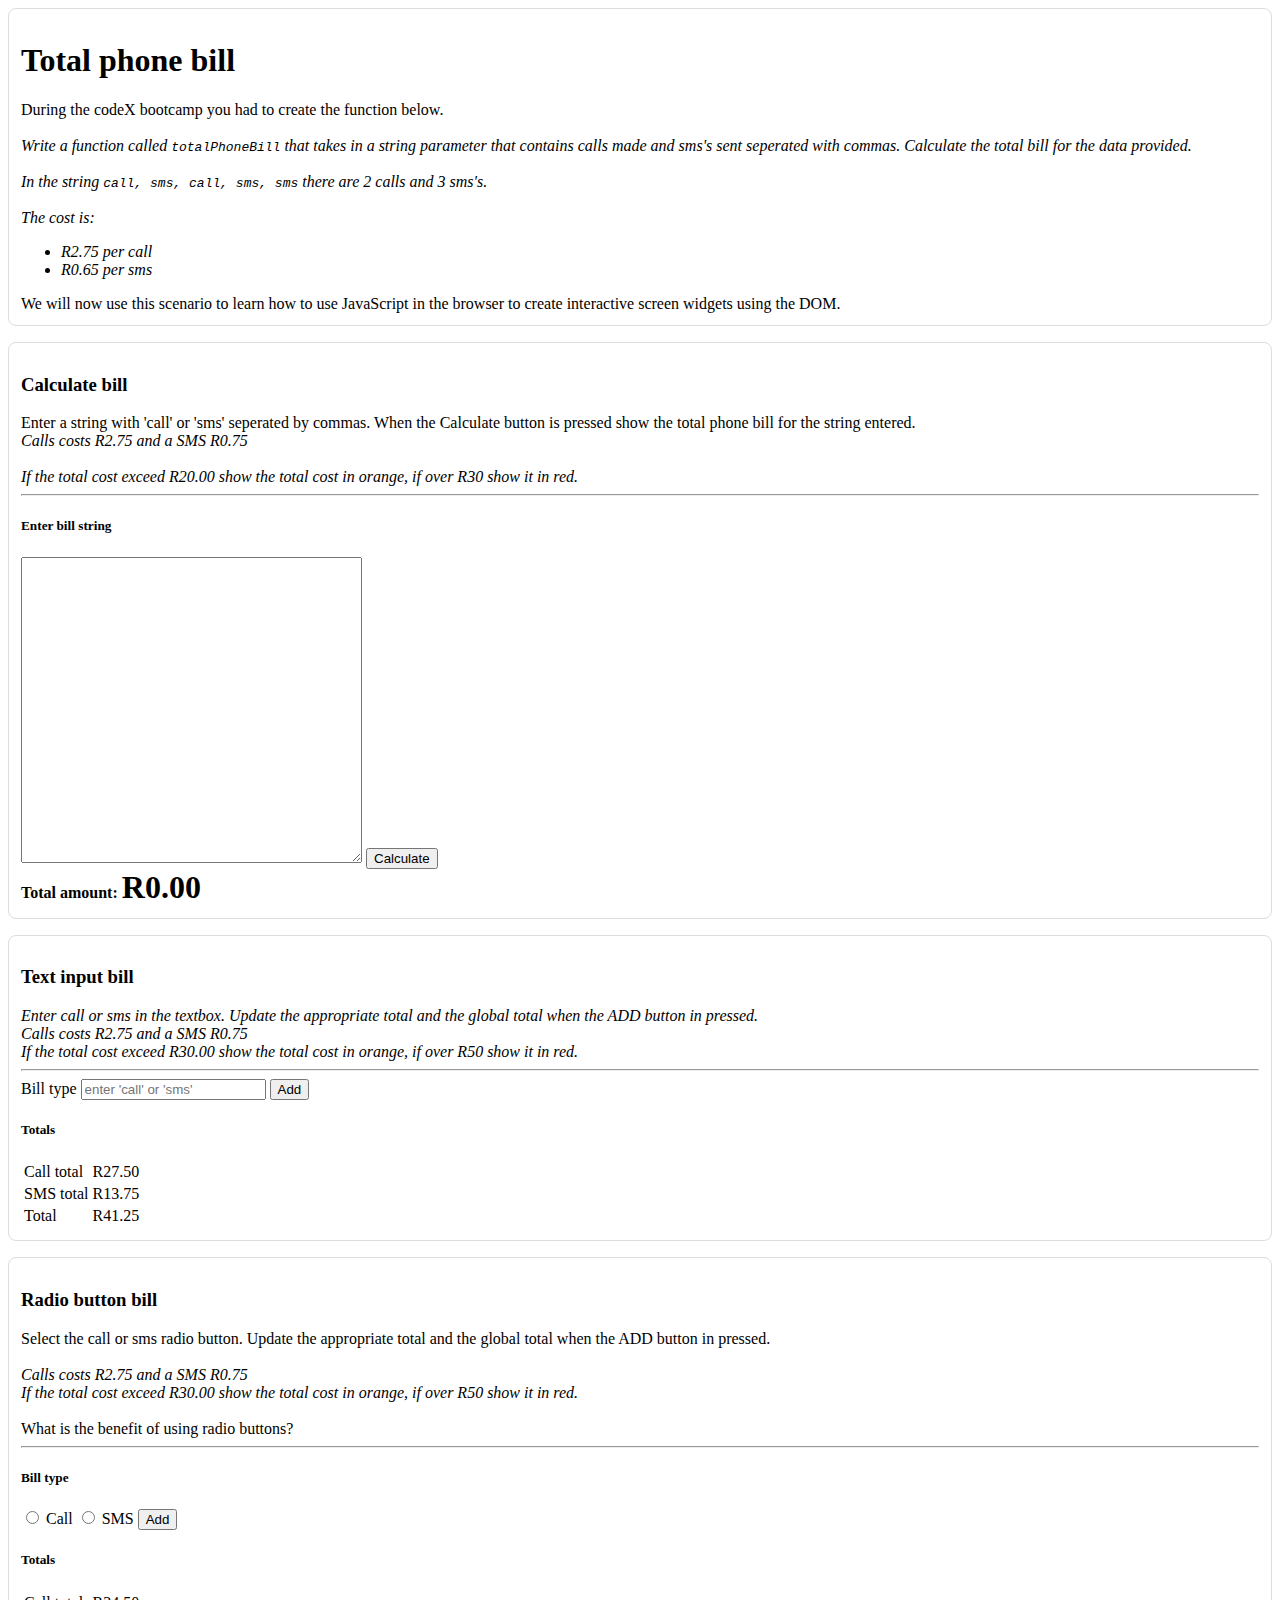
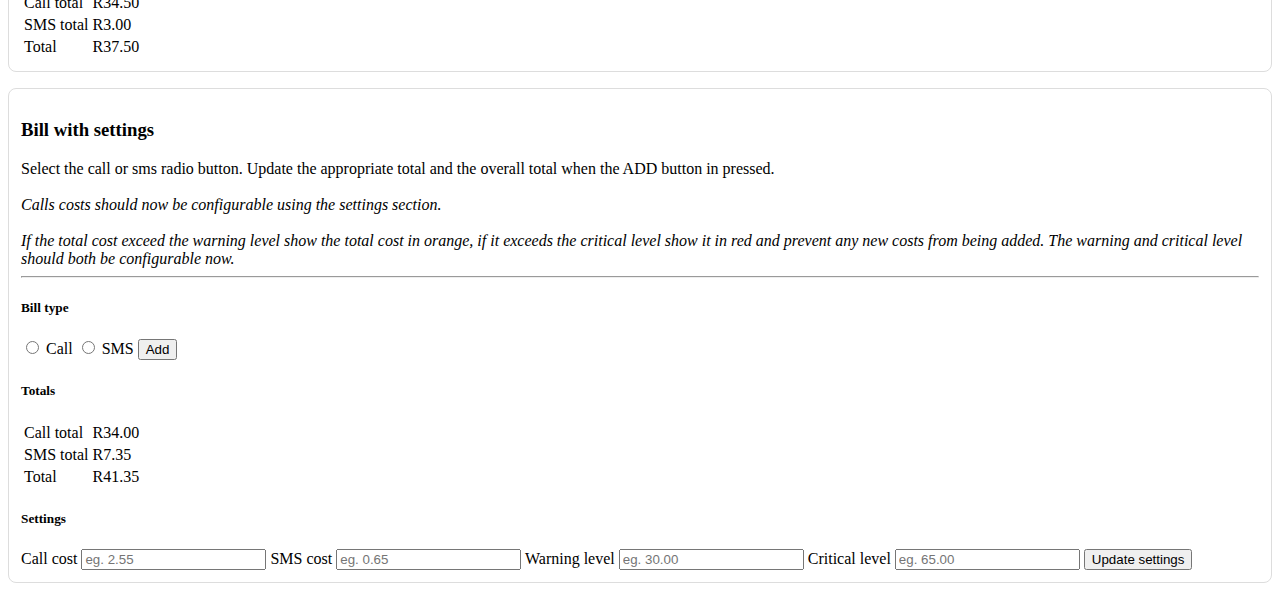
==== index.html @ 38ab5907 "DOM" ====
<!DOCTYPE html>
<html>
  <head>
    <meta charset="utf-8">
    <title></title>
    <link rel="stylesheet" href="css/skeleton.css">
    <link rel="stylesheet" href="css/style.css">
  </head>
  <body>
    <div class="container">
      <div class="row">
        <div class="twelve columns box">
          <h1>Total phone bill</h1>

          <div class="">
            During the codeX bootcamp you had to create the function below.
          </div>

          <br>

          <div class="">
            <i>Write a function called <code>totalPhoneBill</code> that takes in a string parameter that contains calls made and sms's sent seperated with commas. Calculate the total bill for the data provided.
              <br><br>
              In the string <code>call, sms, call, sms, sms</code> there are 2 calls and 3 sms's.
              <br>
              <br>
              The cost is:
              <ul>
                <li>R2.75 per call</li>
                <li>R0.65 per sms</li>
              </ul>

            </i>
          </div>

          <div class="">
              We will now use this scenario to learn how to use JavaScript in the browser to create interactive screen widgets using the DOM.
          </div>
        </div>
      </div>
      <div class="row">
        <div class="six columns box">
          <h3>Calculate bill</h3>
          Enter a string with 'call' or 'sms' seperated by commas. When the Calculate button is pressed show the total phone bill for the string entered.

          <div class="">
            <i>Calls costs R2.75 and a SMS R0.75</i>
          </div>
          <br>
          <div class="">
            <i>If the total cost exceed R20.00 show the total cost in orange, if over R30 show it in red.</i>
          </div>

          <hr>

          <!-- billString calculateBtn billTotal -->

          <div class="row">
            <div class="eight columns">
              <h5>Enter bill string</h5>
              <textarea name="name" rows="20" cols="40" class="billString" class="billString" ></textarea>
              <button class="button-primary calculateBtn" on type="button" name="button">Calculate</button>
            </div>
            <div class="four columns">
              <strong>Total amount:</strong>
              <span class="total ">R<span class="billTotal">0.00</span> </span>
            </div>
          </div>
        </div>
        <div class="six columns box">
          <h3>Text input bill</h3>

          <div class="">
            <i>Enter call or sms in the textbox. Update the appropriate total and the global total when the ADD button in pressed.</i>
          </div>
          <div class="">
            <i>Calls costs R2.75 and a SMS R0.75</i>
          </div>

          <div class="">
            <i>If the total cost exceed R30.00 show the total cost in orange, if over R50 show it in red.</i>
          </div>

          <hr>

          <div class="row">
            <div class="six columns">

              <label for="">Bill type</label>
              <input type="text" name="" value="" placeholder="enter 'call' or 'sms' " class="billTypeText">
              <button class="button-primary addToBillBtn" type="button" name="button" >Add</button>
          </div>
            <div class="six columns">
              <h5>Totals</h5>
              <table>
                <tr>
                  <td>Call total</td>
                  <td>R<span class="callTotalOne">27.50</span></td>
                </tr>
                <tr>
                  <td>SMS total</td>
                  <td>R<span class="smsTotalOne">13.75</span></td>
                </tr>
                <tr>
                  <td>Total</td>
                  <td class="red">R<span class="totalOne">41.25</span></td>
                </tr>
              </table>
            </div>
          </div>
        </div>

      </div>
      <div class="row">
        <div class="six columns box">
          <h3>Radio button bill</h3>

          <div class="">
            Select the call or sms radio button. Update the appropriate total and the global total when the ADD button in pressed.
          </div>
          <br>
          <div class="">
            <i>Calls costs R2.75 and a SMS R0.75</i>
          </div>

          <div class="">
            <i>If the total cost exceed R30.00 show the total cost in orange, if over R50 show it in red.</i>
          </div>
          <br>
          <div class="">
            What is the benefit of using radio buttons?
          </div>

          <hr>

          <div class="row">
            <div class="six columns">
              <h5>Bill type</h5>
              <label class="">
                <input type="radio" name="billItemType" class="billItemTypeRadio" value="call">
                <span class="label-body">Call</span>
              </label>
              <label class="">
                <input type="radio" name="billItemType" class="billItemTypeRadio" value="sms">
                <span class="label-body" >SMS</span>
              </label>
              <button class="button-primary radioBillAddBtn" type="button" name="button">Add</button>
            </div>
            <div class="six columns">
                  <h5>Totals</h5>
                  <table>
                    <tr>
                      <td>Call total</td>
                      <td>R<span class="callTotalTwo">34.50</span></td>
                    </tr>
                    <tr>
                      <td>SMS total</td>
                      <td>R<span class="smsTotalTwo">3.00</span></td>
                    </tr>
                    <tr >
                      <td>Total</td>
                      <td class="orange" >R<span class="totalTwo">37.50</span></td>
                    </tr>
                  </table>
            </div>
          </div>
        </div>
        <div class="six columns box">
          <h3>Bill with settings</h3>
          <div class="">
            Select the call or sms radio button. Update the appropriate total and the overall total when the ADD button in pressed.
          </div>
          <br>
          <div class="">
            <i>Calls costs should now be configurable using the settings section.</i>
          </div>
          <br>
          <div class="">
            <i>If the total cost exceed the warning level show the total cost in orange, if it exceeds the critical level show it in red and prevent any new costs from being added. The  warning and critical level should both be configurable now.</i>
          </div>

          <hr>

          <div class="row">

            <div class="six columns">
              <h5>Bill type</h5>
              <label class="">
                <input type="radio" name="billItemTypeWithSettings" class="billItemTypeWithSettings" value="call">
                <span class="label-body">Call</span>
              </label>
              <label class="">
                <input type="radio" name="billItemTypeWithSettings" class="billItemTypeWithSettings" value="sms">
                <span class="label-body" >SMS</span>
              </label>
              <button class="button-primary radioBillSettingsAddBtn" type="button" name="button">Add</button>

              <h5>Totals</h5>
                  <table>
                    <tr>
                      <td>Call total</td>
                      <td>R<span class="callTotalSettings">34.00</span> </td>
                    </tr>
                    <tr>
                      <td>SMS total</td>
                      <td>R<span class="smsTotalSettings">7.35</span> </td>
                    </tr>
                    <tr>
                      <td>Total</td>
                      <td> R<span class="totalSettings">41.35</span> </td>
                    </tr>
                  </table>

            </div>
            <div class="six columns">
              <h5>Settings</h5>
              <label for="exampleEmailInput">Call cost</label>
              <input class="u-full-width callCostSetting" type="number" placeholder="eg. 2.55">
              <label for="exampleEmailInput">SMS cost</label>
              <input class="u-full-width smsCostSetting" type="number" placeholder="eg. 0.65" >
              <label for="">Warning level</label>
              <input class="u-full-width warningLevelSetting " type="number" placeholder="eg. 30.00" class="warningLevel" >
              <label for="">Critical level</label>
              <input class="u-full-width criticalLevelSetting" type="number" placeholder="eg. 65.00" >
              <button class="button-primary updateSettings" type="button" name="button">Update settings</button>

            </div>
          </div>
        </div>
      </div>
    </div>
    <script src="js/calculate-bill.js" charset="utf-8"></script>
    <script src="js/text-bill.js" charset="utf-8"></script>
    <script src="js/radio-bill.js" charset="utf-8"></script>
    <script src="js/settings-bill.js" charset="utf-8"></script>

  </body>
</html>
---- css/style.css ----
.box {
  padding: 0.75em;
  border-radius : 0.5em;
  border : 1px solid #ddd;
  height: auto;
  margin-bottom: 1em;
}

.warning {
  color: orange;
  font-weight: bold;
}

.danger {
  color: crimson;
  font-weight: bold;
}
.safe {
  color: black;
  font-weight: bold;
}

.total {
  font-weight: bold;
  font-size: 2em;
}
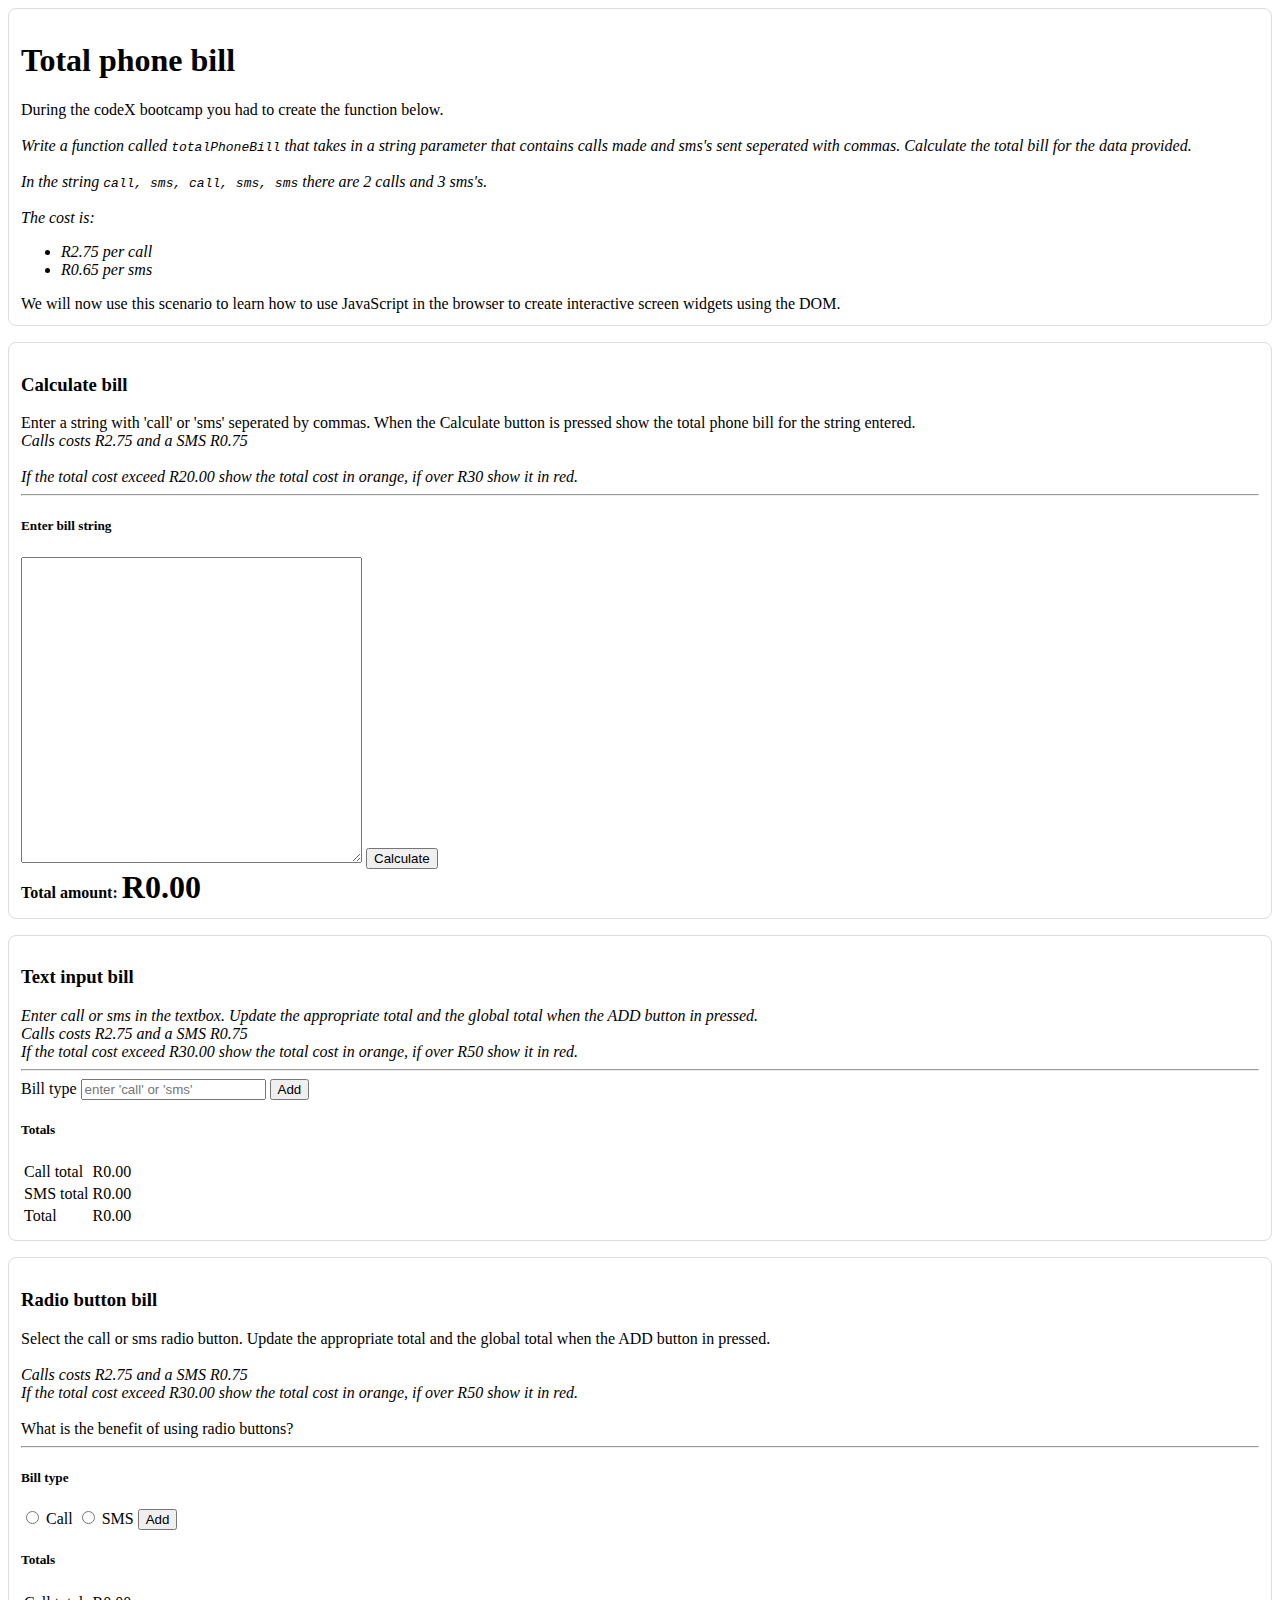
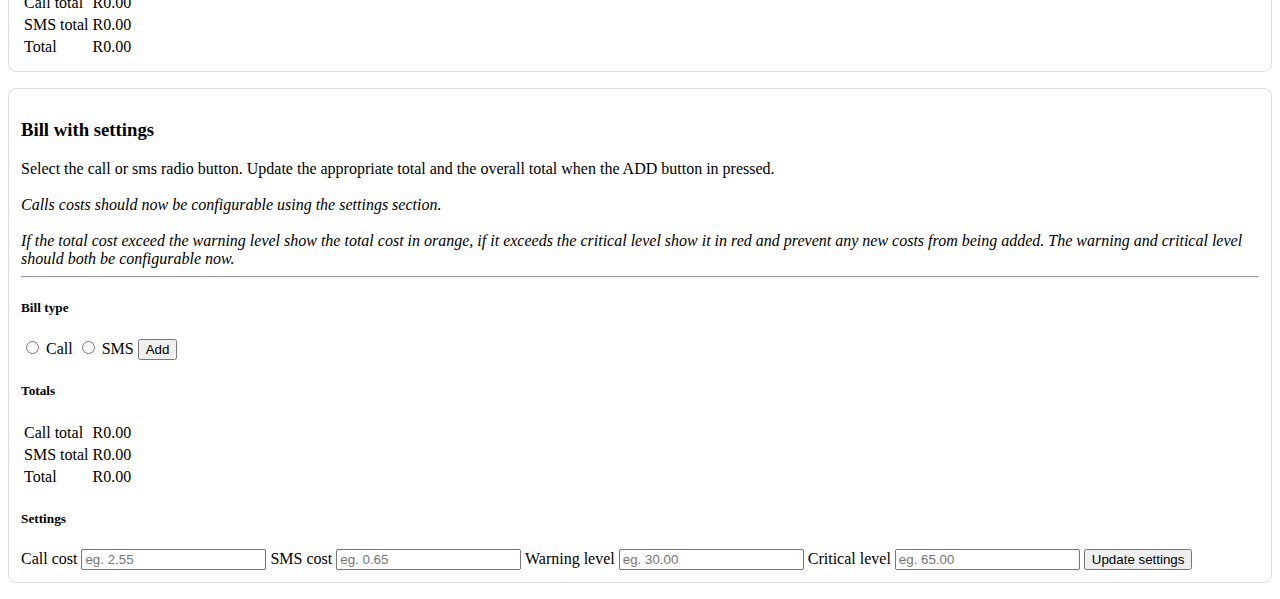
==== commit aba7c158: "dom" ====
--- a/index.html
+++ b/index.html
@@ -95,15 +95,15 @@
               <table>
                 <tr>
                   <td>Call total</td>
-                  <td>R<span class="callTotalOne">27.50</span></td>
+                  <td>R<span class="callTotalOne">0.00</span></td>
                 </tr>
                 <tr>
                   <td>SMS total</td>
-                  <td>R<span class="smsTotalOne">13.75</span></td>
+                  <td>R<span class="smsTotalOne">0.00</span></td>
                 </tr>
                 <tr>
                   <td>Total</td>
-                  <td class="red">R<span class="totalOne">41.25</span></td>
+                  <td class="red">R<span class="totalOne">0.00</span></td>
                 </tr>
               </table>
             </div>
@@ -151,15 +151,15 @@
                   <table>
                     <tr>
                       <td>Call total</td>
-                      <td>R<span class="callTotalTwo">34.50</span></td>
+                      <td>R<span class="callTotalTwo">0.00</span></td>
                     </tr>
                     <tr>
                       <td>SMS total</td>
-                      <td>R<span class="smsTotalTwo">3.00</span></td>
+                      <td>R<span class="smsTotalTwo">0.00</span></td>
                     </tr>
                     <tr >
                       <td>Total</td>
-                      <td class="orange" >R<span class="totalTwo">37.50</span></td>
+                      <td class="orange" >R<span class="totalTwo">0.00</span></td>
                     </tr>
                   </table>
             </div>
@@ -199,15 +199,15 @@
                   <table>
                     <tr>
                       <td>Call total</td>
-                      <td>R<span class="callTotalSettings">34.00</span> </td>
+                      <td>R<span class="callTotalSettings">0.00</span> </td>
                     </tr>
                     <tr>
                       <td>SMS total</td>
-                      <td>R<span class="smsTotalSettings">7.35</span> </td>
+                      <td>R<span class="smsTotalSettings">0.00</span> </td>
                     </tr>
                     <tr>
                       <td>Total</td>
-                      <td> R<span class="totalSettings">41.35</span> </td>
+                      <td> R<span class="totalSettings">0.00</span> </td>
                     </tr>
                   </table>
 
@@ -222,7 +222,7 @@
               <input class="u-full-width warningLevelSetting " type="number" placeholder="eg. 30.00" class="warningLevel" >
               <label for="">Critical level</label>
               <input class="u-full-width criticalLevelSetting" type="number" placeholder="eg. 65.00" >
-              <button class="button-primary updateSettings" type="button" name="button">Update settings</button>
+              <button class="button-primary updateSettingsBtn" type="button" name="button">Update settings</button>
 
             </div>
           </div>
@@ -230,8 +230,11 @@
       </div>
     </div>
     <script src="js/calculate-bill.js" charset="utf-8"></script>
+    <script src="js/text-bill-factory.js" charset="utf-8"></script>
     <script src="js/text-bill.js" charset="utf-8"></script>
+    <script src="js/radio-bill-factory.js" charset="utf-8"></script>
     <script src="js/radio-bill.js" charset="utf-8"></script>
+    <script src="js/settings-bill-factory.js" charset="utf-8"></script>
     <script src="js/settings-bill.js" charset="utf-8"></script>
 
   </body>
